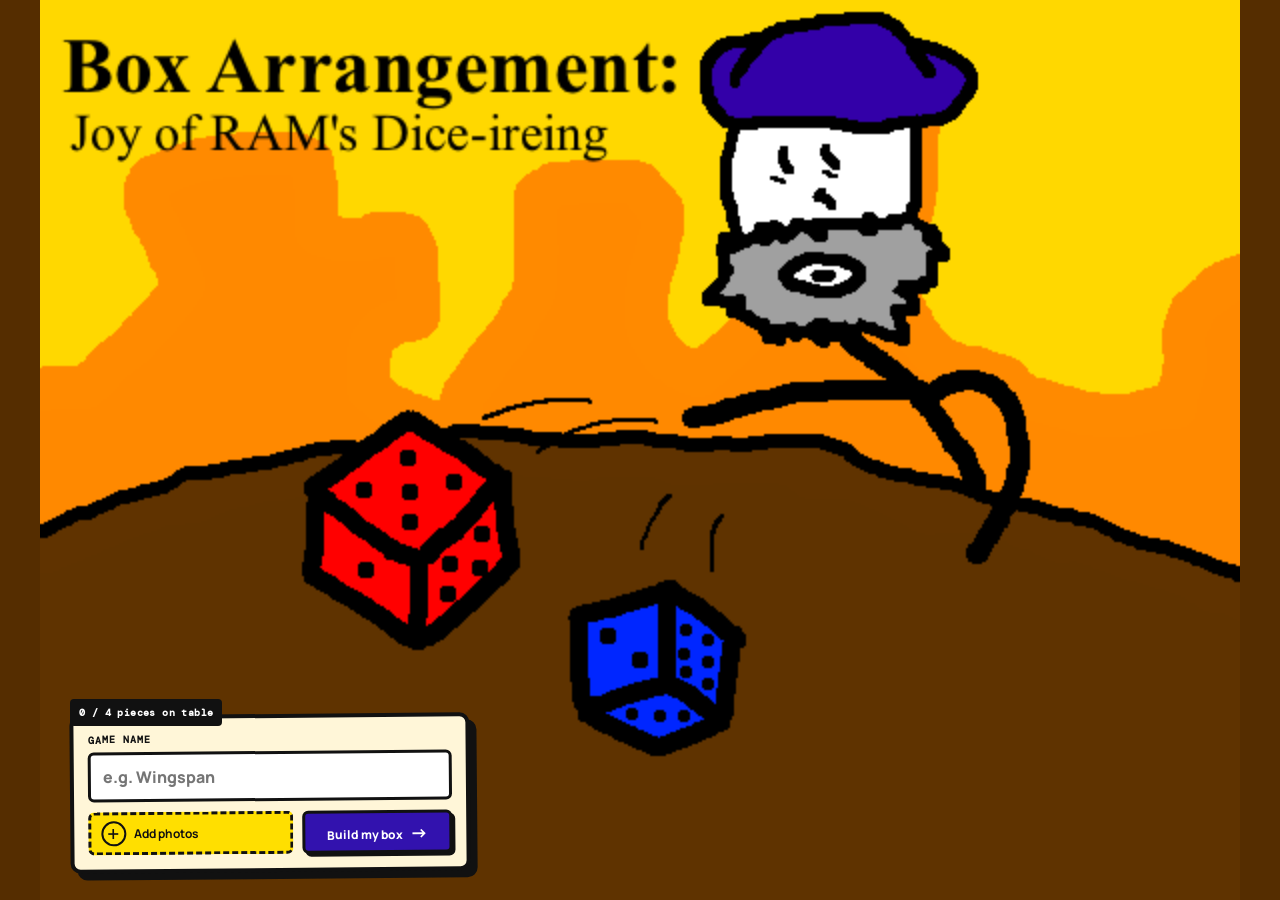
==== frontend/index.html @ 8fe94113 "Build illustrated organizer UI flow" ====
<!doctype html>
<html lang="en">
  <head>
    <meta charset="UTF-8" />
    <meta name="viewport" content="width=device-width, initial-scale=1.0" />
    <meta name="theme-color" content="#0b1220" />
    <title>GameFit — organizer maker</title>
    <link rel="preconnect" href="https://fonts.googleapis.com" />
    <link rel="preconnect" href="https://fonts.gstatic.com" crossorigin />
    <link href="https://fonts.googleapis.com/css2?family=DM+Mono:wght@400;500&family=Manrope:wght@500;600;700;800&display=swap" rel="stylesheet" />
    <link rel="stylesheet" href="./styles.css" />
    <link rel="stylesheet" href="./tabletop-tuning.css" />
    <script type="importmap">
      {
        "imports": {
          "three": "https://unpkg.com/three@0.160.1/build/three.module.js",
          "three/addons/": "https://unpkg.com/three@0.160.1/examples/jsm/"
        }
      }
    </script>
  </head>
  <body>
    <main class="shell">
      <section class="screen screen-input" id="input-screen" aria-labelledby="table-title">
        <div class="tabletop" id="top">
          <header class="table-nav">
            <a class="table-brand" href="#top" aria-label="Inside the Box home"><span aria-hidden="true">▣</span> Inside the Box</a>
            <span class="table-status"><i></i> organizer studio</span>
          </header>
          <div class="welcome-card">
            <p class="table-kicker">MAKE ROOM FOR GAME NIGHT</p>
            <h1 id="table-title">What’s in your box?</h1>
            <p>Lay out the pieces and we’ll make a home for every last one.</p>
          </div>

          <form id="organizer-form" class="table-controls">
            <label class="game-field" for="game-name"><span>GAME NAME</span><input id="game-name" name="game-name" type="text" placeholder="e.g. Wingspan" autocomplete="off" required /></label>
            <div class="table-actions">
              <label class="table-upload" id="drop-zone" for="photos"><input id="photos" type="file" accept="image/*" multiple /><span class="upload-mark">+</span><span><strong>Add photos</strong><small>Drop them anywhere on the table</small></span></label>
              <button class="table-submit" type="submit">Build my box <span>→</span></button>
            </div>
            <p class="table-hint">Photograph your components with a ruler in the frame. Add up to four views.</p>
          </form>

          <div class="tabletop-photos" id="photo-grid" aria-live="polite" aria-label="Photos on the table"></div>
          <div class="table-count" id="photo-count">0 / 4 pieces on table</div>
          <div class="table-note">TIP: one overhead + three angles</div>
        </div>
      </section>

      <section class="screen screen-review hidden" id="review-screen" aria-labelledby="review-title">
        <div class="section-heading"><div><p class="eyebrow">ONE QUICK CHECK</p><h2 id="review-title">Confirm the reference size</h2></div><button class="text-button" id="back-to-input" type="button">← Edit photos</button></div>
        <div class="review-content"><div class="measure-card"><span class="measure-icon">↔</span><h3>We found a possible match</h3><p>Our scan identified cards and tokens, but needs one measurement to scale the organizer correctly.</p><div class="measure-fields"><label>Object<input id="reference-object" placeholder="e.g. Standard playing card" required /></label><label>Width (mm)<input id="reference-width" type="text" inputmode="decimal" placeholder="e.g. 63" required /></label></div><small>Enter the width as a number in millimetres.</small></div><div class="review-visual"><div class="ruler"><b>0</b><b>10</b><b>20</b><b>30</b><b>40</b><b>50</b><b>60</b></div><div class="card-stack"><span></span><span></span><span></span></div><p>Reference object detected</p></div></div>
        <div class="form-footer"><p>Only confirm measurements you can verify. A small error can affect fit.</p><button class="primary" id="generate-button" type="button">Generate my organizer <span>→</span></button></div>
      </section>

      <section class="screen screen-results hidden" id="results-screen" aria-labelledby="results-title">
        <div class="results-scene">
          <h2 class="sr-only" id="results-title">Your organizer is ready</h2>
          <div class="viewer-card summit-viewer"><div class="viewer-toolbar"><span><i></i> 3D preview</span><div class="viewer-actions"><button id="reset-view" type="button">Reset</button></div></div><div id="viewer" aria-label="Interactive preview of the generated organizer"></div><p class="viewer-caption">Drag to rotate · scroll to zoom</p></div>
          <div class="downloads summit-downloads"><div class="download-intro"><p class="summit-kicker">SUMMIT SUPPLIES</p><h3>Printable files</h3><p class="results-subtitle" id="result-game">Demo organizer · 7 printable trays</p><a class="download-all" id="download-all" href="../generated_organizer/01_playing_cards.stl" download>↓ Download all <small>(7 STL)</small></a></div><div id="file-list" class="file-list"></div></div>
          <button class="results-reset" id="start-over" type="button">+ Start another game</button>
        </div>
      </section>
    </main>
    <div class="loading hidden" id="loading" role="status" aria-live="polite">
      <div class="loading-scene">
        <div class="plate-orbit" id="loading-photos" aria-hidden="true"></div>
        <div class="loader-box"><span class="spinner"></span><p id="loading-copy">Reading component photos…</p></div>
      </div>
    </div>
    <script type="module" src="./app.js?v=3"></script>
  </body>
</html>
---- frontend/styles.css ----
:root{--ink:#16100a;--purple:#3212ae;--paper:#fff9e9;--line:#ddd3bf;--muted:#705f4e;--sans:"Manrope",sans-serif;--mono:"DM Mono",monospace}*{box-sizing:border-box}html{scroll-behavior:smooth}body{margin:0;background:#592d00;color:var(--ink);font-family:var(--sans)}button,input{font:inherit}.hidden{display:none!important}
.shell{min-height:100vh}.screen-input{margin:0;padding:0}.tabletop{isolation:isolate;position:relative;min-height:100vh;overflow:hidden;background:#583000 url('./assets/inside-the-box-start.png') center bottom/cover no-repeat}.tabletop:after{content:"";position:absolute;z-index:-1;inset:0;background:linear-gradient(180deg,#0000 44%,#0002 100%);pointer-events:none}.table-nav{position:absolute;z-index:3;top:24px;left:clamp(22px,4vw,66px);right:clamp(22px,4vw,66px);display:flex;justify-content:space-between;align-items:center;color:#fff;font:800 13px var(--sans);text-shadow:2px 2px 0 #000}.table-brand{display:flex;align-items:center;gap:8px;color:#fff;text-decoration:none;font-size:17px;letter-spacing:-.5px}.table-brand span{display:grid;place-items:center;width:27px;height:27px;background:#f51022;color:#111;border:3px solid #111;border-radius:5px;box-shadow:3px 3px 0 #111;font-size:14px;text-shadow:none}.table-status{font:11px var(--mono);letter-spacing:.3px}.table-status i{display:inline-block;width:8px;height:8px;margin-right:6px;border-radius:50%;background:#a4f25d;border:2px solid #111}.welcome-card{position:absolute;z-index:1;top:clamp(92px,17vh,175px);left:clamp(22px,8vw,132px);width:min(400px,calc(100vw - 44px));color:#fff;text-shadow:3px 3px 0 #1b1308}.table-kicker{margin:0 0 8px;font:700 11px var(--mono);letter-spacing:1.3px;color:#ffea00}.welcome-card h1{margin:0;font-size:clamp(36px,5vw,68px);line-height:.95;letter-spacing:-3.4px}.welcome-card p:last-child{max-width:310px;margin:16px 0 0;font-weight:700;font-size:14px;line-height:1.45}.table-controls{position:absolute;z-index:4;bottom:clamp(28px,6vh,66px);left:clamp(22px,8vw,132px);width:min(428px,calc(100vw - 44px));padding:17px;background:#fff6d8;border:4px solid #111;border-radius:10px;box-shadow:7px 7px 0 #111;transform:rotate(-1deg)}.game-field{display:block}.game-field>span{display:block;margin:0 0 6px;color:#111;font:800 10px var(--mono);letter-spacing:1px}.game-field input{border:3px solid #111;border-radius:6px;width:100%;padding:11px 12px;background:#fff;color:#111;font-weight:800;outline:0}.game-field input:focus{border-color:#2c15ad;box-shadow:3px 3px 0 #2c15ad}.table-actions{display:flex;gap:10px;margin-top:10px}.table-upload{flex:1;min-width:0;display:flex;align-items:center;gap:8px;cursor:pointer;border:3px dashed #111;border-radius:6px;padding:7px 9px;color:#111;background:#ffdf00;transition:transform .15s,background .15s}.table-upload:hover,.table-upload.dragging{background:#ffca00;transform:translateY(-2px)}.table-upload input{display:none}.upload-mark{display:grid;place-items:center;width:25px;height:25px;border:2px solid #111;border-radius:50%;font-size:22px;line-height:1;font-weight:500}.table-upload strong,.table-upload small{display:block}.table-upload strong{font-size:12px}.table-upload small{font:9px var(--mono);white-space:nowrap}.table-submit{border:3px solid #111;border-radius:6px;background:#3212ae;color:#fff;box-shadow:3px 3px 0 #111;padding:0 13px;cursor:pointer;font-weight:800;font-size:12px;transition:transform .15s,box-shadow .15s}.table-submit:hover{transform:translate(2px,2px);box-shadow:1px 1px 0 #111}.table-submit span{font-size:18px;margin-left:5px}.table-hint{margin:11px 0 0;color:#422300;font:10px/1.3 var(--mono)}.table-count,.table-note{position:absolute;z-index:3;color:#fff;text-shadow:2px 2px 0 #111;font:700 10px var(--mono);letter-spacing:.4px}.table-count{right:clamp(22px,4vw,66px);bottom:28px;background:#111;padding:7px 9px;border-radius:4px}.table-note{right:clamp(22px,4vw,66px);top:93px;transform:rotate(3deg);color:#111;text-shadow:1px 1px 0 #ffdc00}.tabletop-photos{position:absolute;z-index:2;inset:0;pointer-events:none}.tabletop-photos .photo-thumb{position:absolute;pointer-events:auto;aspect-ratio:1.24;width:clamp(112px,15vw,210px);border:5px solid #fff8dd;border-radius:3px;overflow:visible;background:#fff8dd;box-shadow:6px 7px 0 #111;animation:land-on-table .28s ease-out both}.tabletop-photos .photo-thumb img{display:block;width:100%;height:100%;object-fit:cover;border:2px solid #111;border-radius:1px}.tabletop-photos .photo-thumb:after{content:"";position:absolute;inset:100% 9px auto;background:#1117;height:12px;filter:blur(4px);z-index:-1}.tabletop-photos .photo-thumb button{position:absolute;top:-13px;right:-13px;width:27px;height:27px;border:2px solid #111;border-radius:50%;background:#f51022;color:#fff;font-size:19px;line-height:19px;box-shadow:2px 2px 0 #111;cursor:pointer}.tabletop-photos .photo-name{position:absolute;left:5px;right:5px;bottom:-23px;background:#fff8dd;color:#111;text-shadow:none;font:8px var(--mono);padding:4px;white-space:nowrap;overflow:hidden;text-overflow:ellipsis}.tabletop-photos .photo-thumb:nth-child(1){left:46%;top:48%;transform:rotate(-7deg)}.tabletop-photos .photo-thumb:nth-child(2){left:66%;top:55%;transform:rotate(8deg)}.tabletop-photos .photo-thumb:nth-child(3){left:39%;top:68%;transform:rotate(6deg)}.tabletop-photos .photo-thumb:nth-child(4){left:70%;top:73%;transform:rotate(-8deg)}@keyframes land-on-table{from{opacity:0;transform:translateY(-25px) rotate(-3deg) scale(.9)}to{opacity:1}}
.screen-review,.screen-results{max-width:1120px;margin:40px auto;padding:38px;background:var(--paper);border:3px solid #111;border-radius:12px;box-shadow:8px 8px 0 #111}.section-heading{display:flex;justify-content:space-between;gap:20px;border-bottom:1px solid var(--line);padding-bottom:22px}.eyebrow{margin:0 0 8px;font:11px var(--mono);color:var(--purple);letter-spacing:1px}.section-heading h2{margin:0;font-size:29px;letter-spacing:-1.4px}.text-button,.secondary{border:2px solid #111;border-radius:6px;background:#fff;padding:8px 11px;color:#111;font-weight:800;cursor:pointer}.review-content,.result-layout{display:grid;grid-template-columns:1.15fr .85fr;gap:28px;margin-top:27px;align-items:center}.measure-card,.downloads{border:2px solid #111;border-radius:9px;padding:24px;background:#fff}.measure-card h3,.download-intro h3{margin:10px 0 7px}.measure-card p,.measure-card small,.results-subtitle,.download-intro p{color:var(--muted);font-size:12px;line-height:1.55}.measure-fields{display:grid;grid-template-columns:1fr 130px;gap:10px;margin:18px 0}.measure-fields label{font-size:11px;font-weight:800}.measure-fields input{width:100%;margin-top:6px;padding:9px;border:2px solid #111;border-radius:5px}.review-visual{min-height:250px;position:relative;border:3px solid #111;border-radius:9px;background:#ffdf00;overflow:hidden}.review-visual:after{content:"?";position:absolute;inset:45px 0 0;text-align:center;font:bold 150px/1 var(--sans);color:#3212ae}.ruler,.card-stack,.review-visual p{display:none}.form-footer{display:flex;justify-content:flex-end;margin-top:24px}.primary{border:3px solid #111;border-radius:6px;background:var(--purple);box-shadow:4px 4px 0 #111;color:#fff;padding:12px 18px;font-weight:800;cursor:pointer}.viewer-card{overflow:hidden;border:3px solid #111;border-radius:9px;background:#10172b}.viewer-toolbar{height:42px;padding:0 13px;display:flex;align-items:center;justify-content:space-between;background:#111;color:#fff;font:11px var(--mono)}.viewer-toolbar button{border:0;background:transparent;color:#fff;cursor:pointer}#viewer{height:390px}.viewer-caption{margin:0;padding:9px;background:#111;color:#ddd;text-align:center;font:10px var(--mono)}.downloads{padding:0;overflow:hidden}.download-intro{padding:20px;border-bottom:1px solid var(--line)}.download-all{display:block;padding:10px;background:#ffdf00;color:#111;text-decoration:none;font-weight:800;border:2px solid #111;border-radius:5px}.file-item{display:flex;align-items:center;gap:10px;width:100%;padding:12px 16px;border:0;border-bottom:1px solid var(--line);background:#fff;text-align:left;cursor:pointer}.file-item.selected{background:#fff6d8}.file-index{font:10px var(--mono);color:var(--purple)}.file-name{flex:1;font-size:12px;font-weight:800}.file-size{font:10px var(--mono);color:var(--muted)}.file-download{color:var(--purple);text-decoration:none}.print-note{display:flex;gap:10px;margin-top:22px;padding:13px;background:#ffdf00;border:2px solid #111;border-radius:7px}.print-note p{margin:0;font-size:12px}.loading{position:fixed;z-index:9;inset:0;display:grid;place-items:center;background:#111b}.loader-box{padding:30px;width:min(360px,calc(100vw - 40px));text-align:center;background:#fff6d8;border:4px solid #111;border-radius:9px;box-shadow:7px 7px 0 #111}.spinner{display:block;width:34px;height:34px;margin:0 auto 17px;border:4px solid #ffdf00;border-top-color:#3212ae;border-radius:50%;animation:spin .8s linear infinite}@keyframes spin{to{transform:rotate(360deg)}}
@media(max-width:760px){.tabletop{min-height:100svh;background-position:56% bottom}.table-nav{top:16px}.table-status{display:none}.welcome-card{top:85px;left:22px}.welcome-card h1{font-size:43px;letter-spacing:-2.5px}.welcome-card p:last-child{font-size:12px;max-width:245px}.table-controls{bottom:25px;left:17px;width:calc(100% - 34px);padding:13px;transform:none}.table-actions{gap:7px}.table-upload{padding:6px}.table-upload small{font-size:8px}.table-submit{padding:0 9px;font-size:11px}.table-note{top:230px;right:18px;font-size:8px}.table-count{bottom:auto;top:59px;right:18px;font-size:8px}.tabletop-photos .photo-thumb{width:105px;border-width:4px}.tabletop-photos .photo-thumb:nth-child(1){left:36%;top:43%}.tabletop-photos .photo-thumb:nth-child(2){left:62%;top:51%}.tabletop-photos .photo-thumb:nth-child(3){left:23%;top:59%}.tabletop-photos .photo-thumb:nth-child(4){left:59%;top:65%}.screen-review,.screen-results{margin:20px 18px;padding:22px}.review-content,.result-layout{grid-template-columns:1fr}.measure-fields{grid-template-columns:1fr}.section-heading h2{font-size:23px}#viewer{height:300px}}
---- frontend/tabletop-tuning.css ----
/* Keep the supplied 4:3 drawing intact; it is an illustration, not a texture. */
.tabletop {
  background-color: #552d00;
  background-size: auto 100%;
  background-position: center center;
  background-repeat: no-repeat;
}

.tabletop::after { background: none; }

/* The illustration already supplies the headline, so the interface gets out of its way. */
.welcome-card,
.table-nav,
.table-note { display: none; }

.table-controls {
  left: auto;
  right: clamp(22px, 5vw, 100px);
  bottom: clamp(26px, 5vh, 56px);
  width: min(390px, calc(100vw - 44px));
  transform: rotate(1deg);
}

.table-count {
  left: auto;
  right: clamp(22px, 5vw, 100px);
  bottom: calc(clamp(26px, 5vh, 56px) + 250px);
}

/* Keep the two actions readable instead of forcing their labels into a narrow row. */
.table-actions { display: grid; grid-template-columns: 1fr; gap: 9px; }
.table-upload { min-height: 49px; }
.table-upload small { white-space: normal; }
.table-submit { min-height: 46px; }

/* Photos land in open table space instead of covering the dice or the keeper. */
.tabletop-photos .photo-thumb { width: clamp(106px, 10vw, 166px); aspect-ratio: 4 / 3; }
.tabletop-photos .photo-thumb:nth-child(1) { left: 59%; top: 63%; }
.tabletop-photos .photo-thumb:nth-child(2) { left: 67%; top: 71%; }
.tabletop-photos .photo-thumb:nth-child(3) { left: 59%; top: 82%; }
.tabletop-photos .photo-thumb:nth-child(4) { left: 68%; top: 84%; }

@media (max-aspect-ratio: 4/3) {
  .tabletop { background-size: auto 100%; background-position: 53% center; }
  .table-controls { left: auto; right: 18px; bottom: 22px; width: min(370px, calc(100vw - 36px)); }
  .table-count { left: auto; right: 18px; bottom: 330px; }
}

@media (max-width: 760px) {
  .tabletop { background-size: auto 100%; background-position: 51% center; }
  .table-controls { right: 12px; left: 12px; bottom: 18px; width: auto; transform: none; }
  .table-count { right: 14px; top: 15px; bottom: auto; }
  .tabletop-photos .photo-thumb:nth-child(1) { left: 54%; top: 55%; }
  .tabletop-photos .photo-thumb:nth-child(2) { left: 67%; top: 61%; }
  .tabletop-photos .photo-thumb:nth-child(3) { left: 51%; top: 72%; }
  .tabletop-photos .photo-thumb:nth-child(4) { left: 65%; top: 76%; }
}

/* Loading scene: the chosen component photos circle the plate. */
.loading {
  display: grid;
  place-items: center;
  background: #b600e9;
}

.loading-scene {
  position: relative;
  width: min(100vw, 133.333vh);
  aspect-ratio: 4 / 3;
  background: url('./assets/inside-the-box-loading.png') center / 100% 100% no-repeat;
}

.plate-orbit {
  position: absolute;
  left: 50%;
  top: 71%;
  width: 1px;
  height: 1px;
  z-index: 1;
}

.loading-photo {
  position: absolute;
  left: 0;
  top: 0;
  width: clamp(44px, 6.4vw, 82px);
  aspect-ratio: 4 / 3;
  padding: 3px;
  border: 2px solid #111;
  border-radius: 3px;
  background: #fff7d5;
  box-shadow: 3px 3px 0 #111;
  overflow: hidden;
  will-change: transform;
}

.loading-photo img { display: block; width: 100%; height: 100%; object-fit: cover; }
.loading-photo.leaving-plate { transition: transform .85s cubic-bezier(.25,.75,.35,1); }

.loading .loader-box {
  position: absolute;
  z-index: 2;
  left: 50%;
  bottom: 5.5%;
  width: max-content;
  min-width: 0;
  max-width: 80%;
  padding: 7px 11px;
  transform: translateX(-50%) rotate(-1deg);
  display: flex;
  align-items: center;
  gap: 8px;
  border: 3px solid #111;
  border-radius: 6px;
  background: #fff7d5;
  color: #111;
  box-shadow: 4px 4px 0 #111;
  text-align: left;
}

.loading .spinner { width: 18px; height: 18px; margin: 0; border-width: 3px; }
.loading .loader-box p { margin: 0; font: 11px var(--mono); }

@media (max-width: 760px) {
  .loading-scene { width: 100vw; }
  .loading-photo { width: clamp(38px, 13vw, 58px); }
}

/* Final tabletop layout: everything is anchored inside the 4:3 artwork. */
.table-controls {
  left: max(24px, calc(50% - 66.667vh + 30px));
  right: auto;
  bottom: 28px;
  width: min(400px, calc(100vw - 48px));
  padding: 14px;
  transform: rotate(-.5deg);
}

.table-actions {
  display: flex;
  align-items: stretch;
  gap: 9px;
}

.table-upload { min-height: 43px; padding: 6px 10px; }
.table-upload small,
.table-hint { display: none; }
.table-submit { flex: 0 0 150px; min-height: 43px; }

.table-count {
  left: max(24px, calc(50% - 66.667vh + 30px));
  right: auto;
  bottom: 174px;
  z-index: 5;
}

/* Lower-right tabletop only — below the string and clear of both dice. */
.tabletop-photos .photo-thumb { width: clamp(108px, 8vw, 125px); }
.tabletop-photos .photo-thumb:nth-child(1) { left: calc(50% + 22vh); top: 68%; }
.tabletop-photos .photo-thumb:nth-child(2) { left: calc(50% + 44vh); top: 68%; }
.tabletop-photos .photo-thumb:nth-child(3) { left: calc(50% + 22vh); top: 84%; }
.tabletop-photos .photo-thumb:nth-child(4) { left: calc(50% + 44vh); top: 84%; }

@media (max-width: 760px) {
  .table-controls { left: 12px; right: 12px; bottom: 16px; width: auto; transform: none; }
  .table-actions { display: grid; grid-template-columns: 1fr; }
  .table-submit { width: 100%; }
  .table-count { left: 14px; bottom: 173px; }
  .tabletop-photos .photo-thumb { width: 105px; }
  .tabletop-photos .photo-thumb:nth-child(1) { left: 55%; top: 58%; }
  .tabletop-photos .photo-thumb:nth-child(2) { left: 69%; top: 64%; }
  .tabletop-photos .photo-thumb:nth-child(3) { left: 52%; top: 72%; }
  .tabletop-photos .photo-thumb:nth-child(4) { left: 67%; top: 75%; }
}

/* Completed organizer: the viewer lives in the sky and files live on the summit. */
.screen-results {
  margin: 0;
  max-width: none;
  padding: 0;
  border: 0;
  border-radius: 0;
  box-shadow: none;
  background: #1b3855;
}

.results-scene {
  position: relative;
  width: min(100vw, 133.333vh);
  aspect-ratio: 4 / 3;
  margin: 0 auto;
  overflow: hidden;
  background: #1b3855 url('./assets/inside-the-box-results.png') center / 100% 100% no-repeat;
}

.sr-only { position: absolute; width: 1px; height: 1px; padding: 0; margin: -1px; overflow: hidden; clip: rect(0, 0, 0, 0); white-space: nowrap; border: 0; }

.summit-viewer {
  position: absolute;
  z-index: 2;
  top: 4%;
  left: 3%;
  width: 35%;
  margin: 0;
  border: 3px solid #111;
  border-radius: 7px;
  box-shadow: 4px 4px 0 #111;
  background: #10172b;
}

.summit-viewer .viewer-toolbar { height: clamp(25px, 3vw, 37px); padding: 0 8px; font-size: clamp(8px, .85vw, 11px); }
.viewer-actions { display: flex; align-items: center; gap: 7px; }
.summit-viewer .viewer-actions button { border: 0; padding: 0; background: transparent; color: #fff; font: inherit; cursor: pointer; }
.summit-viewer #viewer { height: min(20vw, 200px); min-height: 105px; }
.summit-viewer .viewer-caption { padding: 5px; font-size: clamp(7px, .7vw, 9px); }

.summit-downloads {
  position: absolute;
  z-index: 2;
  top: 41%;
  left: 3%;
  width: 35%;
  height: 44%;
  margin: 0;
  padding: 0;
  overflow: hidden;
  border: 3px solid #111;
  border-radius: 8px;
  display: flex;
  flex-direction: column;
  background: rgb(255 247 213 / 78%);
  backdrop-filter: blur(3px);
  box-shadow: 5px 5px 0 #111;
}

.summit-downloads .download-intro { flex: 0 0 auto; padding: clamp(9px, 1.2vw, 16px); }
.summit-kicker { margin: 0 0 3px; color: #3212ae; font: 700 clamp(7px, .8vw, 10px) var(--mono); letter-spacing: .8px; }
.summit-downloads .download-intro h3 { margin: 0; font-size: clamp(13px, 1.4vw, 18px); }
.summit-downloads .results-subtitle { margin: 2px 0 8px; font-size: clamp(8px, .85vw, 10px); }
.summit-downloads .download-all { padding: 7px 8px; font-size: clamp(8px, .85vw, 10px); }
.summit-downloads .file-list { flex: 1 1 auto; min-height: 0; overflow-y: scroll; overflow-x: hidden; overscroll-behavior: contain; scrollbar-width: thin; scrollbar-color: #6658df #fff7d5; }
.summit-downloads .file-item { background: rgb(255 255 255 / 76%); }
.summit-downloads .file-item.selected,.summit-downloads .file-item:hover { background: rgb(255 246 216 / 92%); }
.summit-downloads .file-list::-webkit-scrollbar { width: 8px; }
.summit-downloads .file-list::-webkit-scrollbar-thumb { border: 2px solid #fff7d5; border-radius: 8px; background: #6658df; }
.summit-downloads .file-list::-webkit-scrollbar-track { background: #fff7d5; }
.summit-downloads .file-item { padding: clamp(7px, .8vw, 10px) clamp(8px, 1vw, 12px); }
.summit-downloads .file-name { font-size: clamp(8px, .85vw, 11px); }
.summit-downloads .file-size,.summit-downloads .file-index { font-size: clamp(7px, .7vw, 9px); }

.results-reset {
  position: absolute;
  z-index: 3;
  top: 88%;
  left: 3%;
  width: 35%;
  min-height: clamp(35px, 4vw, 48px);
  border: 3px solid #111;
  border-radius: 7px;
  background: #ffdf00;
  color: #111;
  box-shadow: 4px 4px 0 #111;
  cursor: pointer;
  font: 800 clamp(10px, 1vw, 13px) var(--sans);
  letter-spacing: -.2px;
}
.results-reset:hover { transform: translate(2px, 2px); box-shadow: 2px 2px 0 #111; }

@media (max-width: 760px) {
  .results-scene { width: 100vw; }
  .summit-viewer { width: 43%; top: 3%; left: 2%; }
  .summit-viewer #viewer { height: 27vw; min-height: 84px; }
  .summit-downloads { top: 55%; left: 2%; width: 43%; height: 34%; }
  .results-reset { top: 91%; left: 2%; width: 43%; min-height: 32px; }
  .summit-downloads .download-intro { padding: 7px; }
}
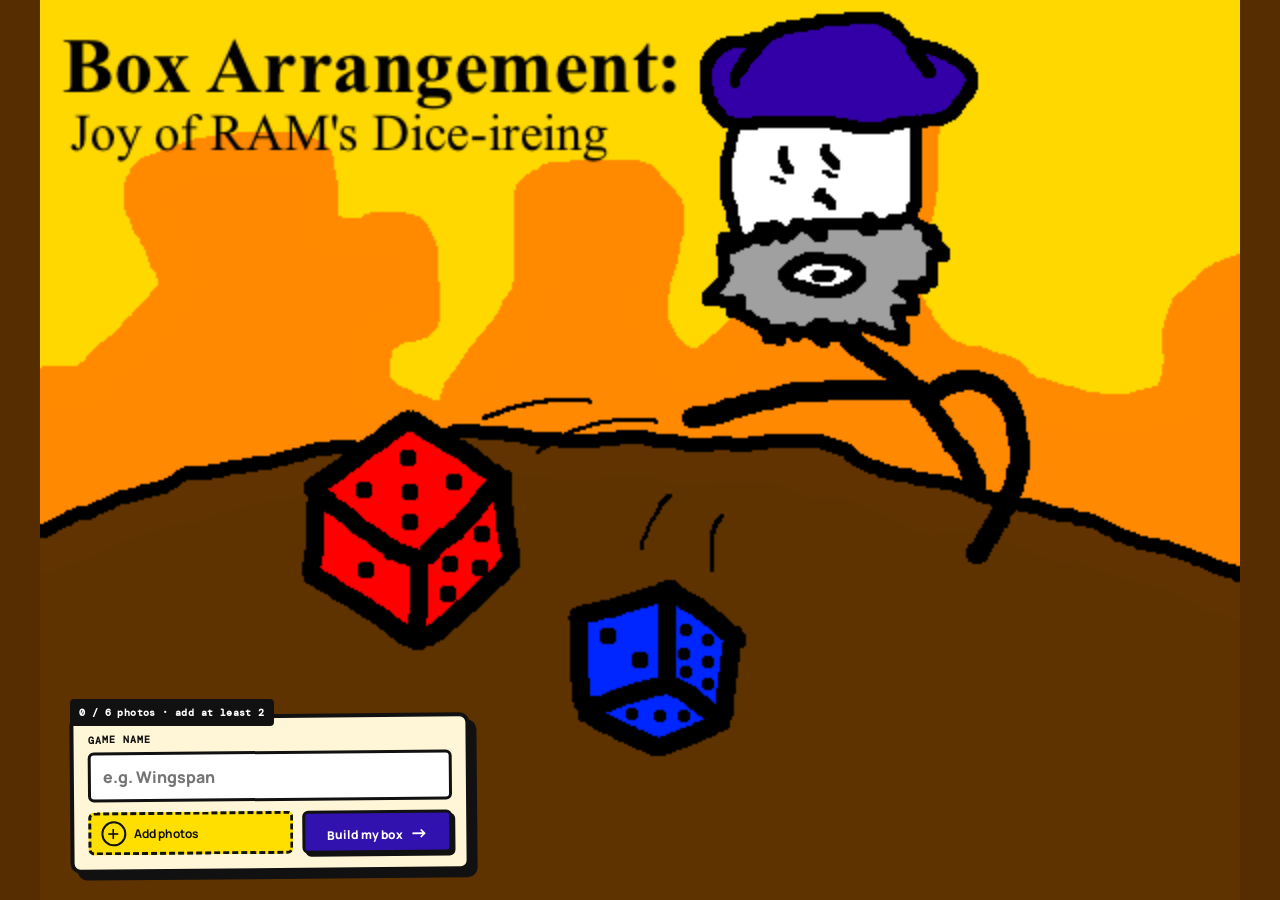
==== commit dffbb22e: "fixing 2-6 images" ====
--- a/frontend/index.html
+++ b/frontend/index.html
@@ -8,8 +8,9 @@
     <link rel="preconnect" href="https://fonts.googleapis.com" />
     <link rel="preconnect" href="https://fonts.gstatic.com" crossorigin />
     <link href="https://fonts.googleapis.com/css2?family=DM+Mono:wght@400;500&family=Manrope:wght@500;600;700;800&display=swap" rel="stylesheet" />
-    <link rel="stylesheet" href="./styles.css" />
-    <link rel="stylesheet" href="./tabletop-tuning.css" />
+    <link rel="stylesheet" href="./styles.css?v=2" />
+    <link rel="stylesheet" href="./tabletop-tuning.css?v=7" />
+    <link rel="stylesheet" href="./viewer/organizer-viewer.css?v=2" />
     <script type="importmap">
       {
         "imports": {
@@ -39,25 +40,25 @@
               <label class="table-upload" id="drop-zone" for="photos"><input id="photos" type="file" accept="image/*" multiple /><span class="upload-mark">+</span><span><strong>Add photos</strong><small>Drop them anywhere on the table</small></span></label>
               <button class="table-submit" type="submit">Build my box <span>→</span></button>
             </div>
-            <p class="table-hint">Photograph your components with a ruler in the frame. Add up to four views.</p>
+            <p class="table-hint">Photograph your components with a ruler in the frame. Add 2–6 views.</p>
           </form>
 
           <div class="tabletop-photos" id="photo-grid" aria-live="polite" aria-label="Photos on the table"></div>
-          <div class="table-count" id="photo-count">0 / 4 pieces on table</div>
-          <div class="table-note">TIP: one overhead + three angles</div>
+          <div class="table-count" id="photo-count">0 / 6 photos · add at least 2</div>
+          <div class="table-note">TIP: one overhead + a few angles</div>
         </div>
       </section>
 
       <section class="screen screen-review hidden" id="review-screen" aria-labelledby="review-title">
         <div class="section-heading"><div><p class="eyebrow">ONE QUICK CHECK</p><h2 id="review-title">Confirm the reference size</h2></div><button class="text-button" id="back-to-input" type="button">← Edit photos</button></div>
-        <div class="review-content"><div class="measure-card"><span class="measure-icon">↔</span><h3>We found a possible match</h3><p>Our scan identified cards and tokens, but needs one measurement to scale the organizer correctly.</p><div class="measure-fields"><label>Object<input id="reference-object" placeholder="e.g. Standard playing card" required /></label><label>Width (mm)<input id="reference-width" type="text" inputmode="decimal" placeholder="e.g. 63" required /></label></div><small>Enter the width as a number in millimetres.</small></div><div class="review-visual"><div class="ruler"><b>0</b><b>10</b><b>20</b><b>30</b><b>40</b><b>50</b><b>60</b></div><div class="card-stack"><span></span><span></span><span></span></div><p>Reference object detected</p></div></div>
+        <div class="review-content"><div class="measure-card"><span class="measure-icon">↔</span><h3>We found a possible match</h3><p>Our scan identified cards and tokens, but needs one measurement to scale the organizer correctly.</p><div class="measure-fields"><label>Object<input id="reference-object" placeholder="e.g. Standard playing card" required /></label><label>Width (mm)<input id="reference-width" type="text" inputmode="decimal" placeholder="e.g. 63" required /></label></div><small>Enter the width as a number in millimetres.</small></div><div class="review-visual" id="review-visual" aria-label="Your photos and the piece to measure"></div></div>
         <div class="form-footer"><p>Only confirm measurements you can verify. A small error can affect fit.</p><button class="primary" id="generate-button" type="button">Generate my organizer <span>→</span></button></div>
       </section>
 
       <section class="screen screen-results hidden" id="results-screen" aria-labelledby="results-title">
         <div class="results-scene">
           <h2 class="sr-only" id="results-title">Your organizer is ready</h2>
-          <div class="viewer-card summit-viewer"><div class="viewer-toolbar"><span><i></i> 3D preview</span><div class="viewer-actions"><button id="reset-view" type="button">Reset</button></div></div><div id="viewer" aria-label="Interactive preview of the generated organizer"></div><p class="viewer-caption">Drag to rotate · scroll to zoom</p></div>
+          <div class="viewer-card summit-viewer"><div class="viewer-toolbar"><span><i></i> 3D preview</span><div class="viewer-actions"><button id="reset-view" type="button" title="Reset the 3D view">↺ Reset</button><button id="open-studio" type="button" title="Open the full-screen 3D studio"><span class="label-long">Open studio</span><span class="label-short">Studio</span> ⤢</button></div></div><div id="viewer" aria-label="Interactive preview of the generated organizer"></div><p class="viewer-caption">Drag to rotate · click a box · open the studio to explore</p></div>
           <div class="downloads summit-downloads"><div class="download-intro"><p class="summit-kicker">SUMMIT SUPPLIES</p><h3>Printable files</h3><p class="results-subtitle" id="result-game">Demo organizer · 7 printable trays</p><a class="download-all" id="download-all" href="../generated_organizer/01_playing_cards.stl" download>↓ Download all <small>(7 STL)</small></a></div><div id="file-list" class="file-list"></div></div>
           <button class="results-reset" id="start-over" type="button">+ Start another game</button>
         </div>
@@ -69,6 +70,7 @@
         <div class="loader-box"><span class="spinner"></span><p id="loading-copy">Reading component photos…</p></div>
       </div>
     </div>
-    <script type="module" src="./app.js?v=3"></script>
+    <script src="./config.js"></script>
+    <script type="module" src="./app.js?v=7"></script>
   </body>
 </html>
--- a/frontend/tabletop-tuning.css
+++ b/frontend/tabletop-tuning.css
@@ -165,12 +165,13 @@
   .table-controls { left: 12px; right: 12px; bottom: 16px; width: auto; transform: none; }
   .table-actions { display: grid; grid-template-columns: 1fr; }
   .table-submit { width: 100%; }
-  .table-count { left: 14px; bottom: 173px; }
+  .table-count { top: 14px; right: 14px; bottom: auto; left: auto; }   /* top corner: the stacked form is taller here */
   .tabletop-photos .photo-thumb { width: 105px; }
-  .tabletop-photos .photo-thumb:nth-child(1) { left: 55%; top: 58%; }
-  .tabletop-photos .photo-thumb:nth-child(2) { left: 69%; top: 64%; }
-  .tabletop-photos .photo-thumb:nth-child(3) { left: 52%; top: 72%; }
-  .tabletop-photos .photo-thumb:nth-child(4) { left: 67%; top: 75%; }
+  /* above the form (which covers the bottom ~28% on phones) and inside the screen */
+  .tabletop-photos .photo-thumb:nth-child(1) { left: 34%; top: 46%; }
+  .tabletop-photos .photo-thumb:nth-child(2) { left: 63%; top: 49%; }
+  .tabletop-photos .photo-thumb:nth-child(3) { left: 31%; top: 58%; }
+  .tabletop-photos .photo-thumb:nth-child(4) { left: 61%; top: 60%; }
 }
 
 /* Completed organizer: the viewer lives in the sky and files live on the summit. */
@@ -210,7 +211,27 @@
 
 .summit-viewer .viewer-toolbar { height: clamp(25px, 3vw, 37px); padding: 0 8px; font-size: clamp(8px, .85vw, 11px); }
 .viewer-actions { display: flex; align-items: center; gap: 7px; }
-.summit-viewer .viewer-actions button { border: 0; padding: 0; background: transparent; color: #fff; font: inherit; cursor: pointer; }
+.summit-viewer .viewer-actions { gap: clamp(4px, .5vw, 7px); }
+.summit-viewer .viewer-actions button {
+  display: inline-flex;
+  align-items: center;
+  gap: 4px;
+  padding: clamp(3px, .35vw, 5px) clamp(6px, .7vw, 10px);
+  border: 1.5px solid #fff;
+  border-radius: 5px;
+  background: transparent;
+  color: #fff;
+  font: 700 clamp(8px, .8vw, 11px)/1 var(--mono);
+  white-space: nowrap;
+  cursor: pointer;
+  transition: background .15s, color .15s, border-color .15s, transform .1s, box-shadow .1s;
+}
+.summit-viewer .viewer-actions button:hover { background: #fff; color: #111; }
+.summit-viewer .viewer-actions #open-studio { border-color: #ffdf00; background: #ffdf00; color: #111; box-shadow: 2px 2px 0 #fff; }
+.summit-viewer .viewer-actions #open-studio:hover { border-color: #fff; background: #fff; }
+.summit-viewer .viewer-actions button:active { transform: translate(1px, 1px); box-shadow: none; }
+.summit-viewer .viewer-actions button:focus-visible { outline: 2px solid #ffdf00; outline-offset: 2px; }
+.summit-viewer #open-studio .label-short { display: none; }
 .summit-viewer #viewer { height: min(20vw, 200px); min-height: 105px; }
 .summit-viewer .viewer-caption { padding: 5px; font-size: clamp(7px, .7vw, 9px); }
 
@@ -270,7 +291,120 @@
   .results-scene { width: 100vw; }
   .summit-viewer { width: 43%; top: 3%; left: 2%; }
   .summit-viewer #viewer { height: 27vw; min-height: 84px; }
+  .summit-viewer .viewer-toolbar { justify-content: flex-end; }
+  .summit-viewer .viewer-toolbar > span { display: none; }      /* room for both buttons on a narrow card */
+  .summit-viewer #open-studio .label-long { display: none; }
+  .summit-viewer #open-studio .label-short { display: inline; }
   .summit-downloads { top: 55%; left: 2%; width: 43%; height: 34%; }
   .results-reset { top: 91%; left: 2%; width: 43%; min-height: 32px; }
   .summit-downloads .download-intro { padding: 7px; }
 }
+
+/* A photo the browser cannot draw (e.g. iPhone HEIC in Chrome): a neat card instead of a broken image. */
+.photo-fallback {
+  display: grid;
+  place-content: center;
+  gap: 2px;
+  width: 100%;
+  height: 100%;
+  border: 2px solid #111;
+  border-radius: 1px;
+  background: repeating-linear-gradient(135deg, #fff8dd 0 8px, #f2e6bf 8px 16px);
+  color: #111;
+  text-align: center;
+}
+.photo-fallback b { font: 800 clamp(11px, 1vw, 15px) var(--sans); letter-spacing: .5px; }
+.photo-fallback small { color: #6f5b3e; font: 8px var(--mono); }
+.loading-photo .photo-fallback { border-width: 1px; }
+.loading-photo .photo-fallback small { display: none; }
+
+/* 5–6 photos: three smaller columns in the same corner of the table. */
+.tabletop-photos .photo-thumb:nth-child(5) { transform: rotate(-4deg); }
+.tabletop-photos .photo-thumb:nth-child(6) { transform: rotate(6deg); }
+.tabletop-photos.many .photo-thumb { width: clamp(86px, 6.4vw, 104px); }
+.tabletop-photos.many .photo-thumb:nth-child(1) { left: calc(50% + 20vh); top: 66%; }
+.tabletop-photos.many .photo-thumb:nth-child(2) { left: calc(50% + 20vh + 114px); top: 66%; }
+.tabletop-photos.many .photo-thumb:nth-child(3) { left: calc(50% + 20vh + 228px); top: 66%; }
+.tabletop-photos.many .photo-thumb:nth-child(4) { left: calc(50% + 20vh); top: 82%; }
+.tabletop-photos.many .photo-thumb:nth-child(5) { left: calc(50% + 20vh + 114px); top: 82%; }
+.tabletop-photos.many .photo-thumb:nth-child(6) { left: calc(50% + 20vh + 228px); top: 82%; }
+
+@media (max-width: 760px) {
+  .tabletop-photos.many .photo-thumb { width: 78px; border-width: 3px; }
+  .tabletop-photos.many .photo-thumb:nth-child(1) { left: 28%; top: 47%; }
+  .tabletop-photos.many .photo-thumb:nth-child(2) { left: 50%; top: 47%; }
+  .tabletop-photos.many .photo-thumb:nth-child(3) { left: 72%; top: 47%; }
+  .tabletop-photos.many .photo-thumb:nth-child(4) { left: 28%; top: 59%; }
+  .tabletop-photos.many .photo-thumb:nth-child(5) { left: 50%; top: 59%; }
+  .tabletop-photos.many .photo-thumb:nth-child(6) { left: 72%; top: 59%; }
+}
+
+/* Measurement check: the user's own photos and a ruler showing what to measure (no placeholder). */
+.review-visual {
+  display: flex;
+  flex-direction: column;
+  justify-content: flex-end;
+  gap: 14px;
+  min-height: 270px;
+  padding: 18px 20px 18px;
+}
+.review-visual::after { content: none; display: none; }
+.review-photos { flex: 1; display: flex; justify-content: center; align-items: center; padding-top: 4px; }
+.review-photo {
+  flex: 0 0 auto;
+  width: 38%;
+  max-width: 168px;
+  aspect-ratio: 4 / 3;
+  margin: 0 -3%;
+  padding: 5px;
+  border: 3px solid #111;
+  border-radius: 3px;
+  background: #fff8dd;
+  box-shadow: 4px 4px 0 #111;
+}
+.review-photo:nth-child(1) { transform: rotate(-7deg); }
+.review-photo:nth-child(2) { z-index: 1; transform: translateY(-8px) rotate(3deg); }
+.review-photo:nth-child(3) { transform: rotate(8deg); }
+.review-photo img { display: block; width: 100%; height: 100%; object-fit: cover; border: 2px solid #111; }
+.review-ruler {
+  position: relative;
+  height: 40px;
+  margin-top: 30px;
+  border: 3px solid #111;
+  border-radius: 5px;
+  background:
+    repeating-linear-gradient(90deg, #111 0 2px, transparent 2px 10%) left bottom / calc(100% + 2px) 14px no-repeat,
+    repeating-linear-gradient(90deg, #111 0 1px, transparent 1px 2%) left bottom / 100% 7px no-repeat,
+    #fff;
+  box-shadow: 3px 3px 0 #111;
+}
+.review-ruler span { position: absolute; top: 3px; color: #111; font: 700 10px var(--mono); transform: translateX(-50%); }
+.review-ruler span:first-of-type { margin-left: 4px; transform: none; }
+.review-ruler span:last-of-type { margin-left: -4px; transform: translateX(-100%); }
+.review-measure {
+  position: absolute;
+  left: 0;
+  bottom: calc(100% + 5px);
+  height: 9px;
+  border: 3px solid #3212ae;
+  border-bottom: 0;
+  border-radius: 2px 2px 0 0;
+}
+.review-measure::after {
+  content: attr(data-label);
+  position: absolute;
+  left: -3px;
+  bottom: calc(100% + 3px);
+  padding: 2px 6px;
+  border-radius: 4px;
+  background: #3212ae;
+  color: #fff;
+  font: 700 10px var(--mono);
+  white-space: nowrap;
+}
+.review-visual .review-caption { display: block; margin: 0; color: #111; font: 700 13px/1.4 var(--sans); }
+.review-caption b { color: #3212ae; }
+@media (max-width: 760px) {
+  .review-visual { min-height: 230px; }
+  .review-ruler span:nth-of-type(even) { display: none; }          /* 0, 2, 4 … 10: room for the numbers */
+}
--- a/frontend/viewer/organizer-viewer.css
+++ b/frontend/viewer/organizer-viewer.css
@@ -0,0 +1,247 @@
+/* Inside the Box 3D viewer: a large canvas with a compact toolbar and a panel only when a box is selected. */
+.itb-viewer {
+  --ink: #16100a;
+  --muted: #6f6458;
+  --line: rgb(22 16 10 / 13%);
+  --paper: #fffdf8;
+  --accent: #3212ae;
+  --bg: #ece8e1;
+  position: relative;
+  width: 100%;
+  height: 100%;
+  min-height: 0;
+  outline: none;
+  color: var(--ink);
+  font: 500 13px/1.4 Manrope, system-ui, -apple-system, "Segoe UI", sans-serif;
+  background: var(--bg);
+}
+.itb-viewer [hidden] { display: none !important; }
+.itb-viewer button { font: inherit; color: inherit; }
+.itb-viewer svg { width: 14px; height: 14px; flex: none; }
+.itb-stage { position: absolute; inset: 0; overflow: hidden; }
+.itb-canvas, .itb-canvas canvas, .itb-labels { position: absolute; inset: 0; display: block; }
+.itb-labels { pointer-events: none; }
+
+.itb-hover {
+  position: absolute;
+  z-index: 3;
+  padding: 3px 7px;
+  border-radius: 4px;
+  background: var(--ink);
+  color: #fff;
+  font: 500 11px "DM Mono", ui-monospace, monospace;
+  white-space: nowrap;
+  pointer-events: none;
+  transform: translate(-50%, calc(-100% - 12px));
+}
+
+.itb-dim {
+  padding: 1px 5px;
+  border: 1px solid var(--line);
+  border-radius: 4px;
+  background: rgb(255 253 248 / 94%);
+  color: var(--ink);
+  font: 500 10.5px "DM Mono", ui-monospace, monospace;
+  white-space: nowrap;
+}
+.itb-dim span { margin-left: 3px; color: var(--muted); }
+
+/* top bar: title on the left, Show all / Close on the right */
+.itb-topbar {
+  position: absolute;
+  z-index: 4;
+  top: 14px;
+  left: 16px;
+  right: 16px;
+  display: flex;
+  justify-content: space-between;
+  align-items: flex-start;
+  gap: 12px;
+  pointer-events: none;
+}
+.itb-topbar > * { pointer-events: auto; }
+.itb-title strong { display: block; font-size: 16px; font-weight: 800; letter-spacing: -.3px; }
+.itb-title span { color: var(--muted); font: 11px "DM Mono", ui-monospace, monospace; }
+.itb-top-actions { display: flex; gap: 6px; }
+.itb-chip, .itb-close {
+  display: inline-flex;
+  align-items: center;
+  gap: 6px;
+  padding: 6px 10px;
+  border: 1px solid var(--line);
+  border-radius: 8px;
+  background: var(--paper);
+  font-weight: 700 !important;
+  font-size: 12px !important;
+  cursor: pointer;
+}
+.itb-chip:hover, .itb-close:hover { border-color: rgb(22 16 10 / 35%); }
+
+/* toolbar */
+.itb-toolbar {
+  position: absolute;
+  z-index: 4;
+  left: 50%;
+  bottom: 16px;
+  display: flex;
+  align-items: center;
+  gap: 2px;
+  max-width: calc(100% - 24px);
+  padding: 5px;
+  overflow-x: auto;
+  border: 1px solid var(--line);
+  border-radius: 11px;
+  background: var(--paper);
+  box-shadow: 0 6px 24px rgb(22 16 10 / 10%);
+  transform: translateX(-50%);
+  scrollbar-width: none;
+}
+.itb-toolbar::-webkit-scrollbar { display: none; }
+.itb-toolbar button {
+  display: inline-flex;
+  align-items: center;
+  gap: 5px;
+  flex: none;
+  padding: 7px 10px;
+  border: 0;
+  border-radius: 7px;
+  background: transparent;
+  font-size: 12px;
+  font-weight: 700;
+  white-space: nowrap;
+  cursor: pointer;
+}
+.itb-toolbar button:hover { background: rgb(22 16 10 / 6%); }
+.itb-toolbar button[aria-pressed="true"] { background: var(--ink); color: #fff; }
+.itb-toolbar button:disabled { opacity: .45; cursor: default; }
+.itb-toolbar button:focus-visible, .itb-panel :focus-visible, .itb-chip:focus-visible, .itb-close:focus-visible {
+  outline: 2px solid var(--accent);
+  outline-offset: 1px;
+}
+.itb-seg { display: flex; flex: none; gap: 2px; padding: 2px; border-radius: 9px; background: rgb(22 16 10 / 5%); }
+.itb-seg button { padding: 5px 9px; }
+.itb-sep { flex: none; width: 1px; height: 22px; margin: 0 5px; background: var(--line); }
+.itb-explode { display: flex; flex: none; align-items: center; gap: 8px; padding: 0 6px; font-size: 12px; font-weight: 700; }
+.itb-explode input { width: 112px; accent-color: var(--accent); }
+.itb-swatch { display: inline-block; flex: none; width: 13px; height: 13px; border: 1px solid rgb(22 16 10 / 25%); border-radius: 50%; }
+
+.itb-menu {
+  position: absolute;
+  z-index: 5;
+  width: 180px;
+  padding: 5px;
+  border: 1px solid var(--line);
+  border-radius: 10px;
+  background: var(--paper);
+  box-shadow: 0 10px 30px rgb(22 16 10 / 14%);
+}
+.itb-menu button {
+  display: flex;
+  align-items: center;
+  gap: 8px;
+  width: 100%;
+  padding: 7px 8px;
+  border: 0;
+  border-radius: 6px;
+  background: transparent;
+  font-size: 12px;
+  font-weight: 600;
+  text-align: left;
+  cursor: pointer;
+}
+.itb-menu button:hover { background: rgb(22 16 10 / 6%); }
+.itb-menu button[aria-checked="true"] { font-weight: 800; }
+.itb-menu button[aria-checked="true"]::after { content: "✓"; margin-left: auto; color: var(--accent); }
+
+/* details panel */
+.itb-panel {
+  position: absolute;
+  z-index: 4;
+  top: 60px;
+  right: 16px;
+  width: 292px;
+  max-height: calc(100% - 140px);
+  padding: 14px 16px 16px;
+  overflow: auto;
+  border: 1px solid var(--line);
+  border-radius: 12px;
+  background: var(--paper);
+  box-shadow: 0 10px 30px rgb(22 16 10 / 12%);
+}
+.itb-panel header { display: flex; align-items: flex-start; gap: 10px; }
+.itb-panel h3 { margin: 0; font-size: 15px; font-weight: 800; letter-spacing: -.2px; line-height: 1.25; }
+.itb-panel header p { margin: 2px 0 0; color: var(--muted); font: 11px "DM Mono", ui-monospace, monospace; }
+.itb-dot { flex: none; width: 12px; height: 12px; margin-top: 3px; border-radius: 3px; box-shadow: inset 0 0 0 1px rgb(22 16 10 / 20%); }
+.itb-x { margin-left: auto; padding: 4px; border: 0; border-radius: 6px; background: transparent; color: var(--muted); cursor: pointer; }
+.itb-x:hover { background: rgb(22 16 10 / 6%); color: var(--ink); }
+.itb-kicker { margin: 12px 0 4px; color: var(--accent); font: 500 10.5px "DM Mono", ui-monospace, monospace; letter-spacing: .4px; text-transform: uppercase; }
+.itb-members { margin: 0; padding: 0; list-style: none; }
+.itb-members li { display: grid; grid-template-columns: auto auto 1fr; align-items: baseline; gap: 2px 6px; padding: 5px 0; border-bottom: 1px solid var(--line); }
+.itb-members li:has(i) { grid-template-columns: 10px auto 1fr; }
+.itb-members i { width: 9px; height: 9px; border-radius: 2px; box-shadow: inset 0 0 0 1px rgb(22 16 10 / 18%); }
+.itb-members b { font-weight: 800; }
+.itb-members em { grid-column: -2; color: var(--muted); font: normal 10.5px "DM Mono", ui-monospace, monospace; }
+.itb-muted { color: var(--muted); }
+.itb-dims { width: 100%; margin-top: 10px; border-collapse: collapse; font-size: 12px; }
+.itb-dims th { padding: 4px 8px 4px 0; color: var(--muted); font-weight: 600; text-align: left; white-space: nowrap; }
+.itb-dims td { padding: 4px 0; font: 500 11.5px "DM Mono", ui-monospace, monospace; text-align: right; }
+.itb-approx { margin: 10px 0 0; padding: 7px 9px; border-radius: 7px; background: rgb(50 18 174 / 6%); color: #3a2d78; font-size: 11.5px; }
+.itb-actions { display: flex; flex-wrap: wrap; gap: 6px; margin-top: 14px; }
+.itb-actions button, .itb-actions a {
+  display: inline-flex;
+  align-items: center;
+  gap: 6px;
+  padding: 7px 11px;
+  border: 1px solid var(--line);
+  border-radius: 8px;
+  background: #fff;
+  color: var(--ink);
+  font-size: 12px;
+  font-weight: 700;
+  text-decoration: none;
+  cursor: pointer;
+}
+.itb-actions button:hover { border-color: rgb(22 16 10 / 35%); }
+.itb-actions button[aria-pressed="true"] { background: var(--ink); color: #fff; }
+.itb-actions .itb-primary { border-color: var(--accent); background: var(--accent); color: #fff; }
+.itb-actions .itb-primary:hover { filter: brightness(1.12); }
+
+.itb-note {
+  position: absolute;
+  z-index: 3;
+  left: 16px;
+  bottom: 72px;
+  max-width: min(420px, calc(100% - 32px));
+  margin: 0;
+  padding: 6px 9px;
+  border-radius: 7px;
+  background: rgb(255 253 248 / 88%);
+  color: var(--muted);
+  font: 11px/1.4 "DM Mono", ui-monospace, monospace;
+}
+
+/* compact: the small embedded preview keeps orbit, hover and click only */
+.itb-viewer.is-compact .itb-topbar,
+.itb-viewer.is-compact .itb-toolbar,
+.itb-viewer.is-compact .itb-panel,
+.itb-viewer.is-compact .itb-note,
+.itb-viewer.is-compact .itb-menu { display: none !important; }
+
+/* full-screen studio used by the web UI */
+.itb-studio { position: fixed; z-index: 60; inset: 0; background: #ece8e1; }
+.itb-studio .itb-viewer { position: absolute; inset: 0; }
+
+@media (max-width: 720px) {
+  .itb-topbar { top: 10px; left: 12px; right: 12px; }
+  .itb-title strong { font-size: 14px; }
+  .itb-title span { font-size: 10px; }
+  .itb-close span { display: none; }
+  .itb-toolbar { bottom: 10px; left: 10px; right: 10px; max-width: none; transform: none; }
+  .itb-explode input { width: 84px; }
+  .itb-panel { top: auto; left: 10px; right: 10px; bottom: 66px; width: auto; max-height: 40%; padding: 12px 14px 14px; border-radius: 14px; }
+  .itb-panel .itb-approx { display: none; }      /* the same note is shown at the top on small screens */
+  .itb-note { top: 58px; bottom: auto; left: 12px; }
+}
+@media (prefers-reduced-motion: reduce) {
+  .itb-toolbar, .itb-panel { transition: none; }
+}
